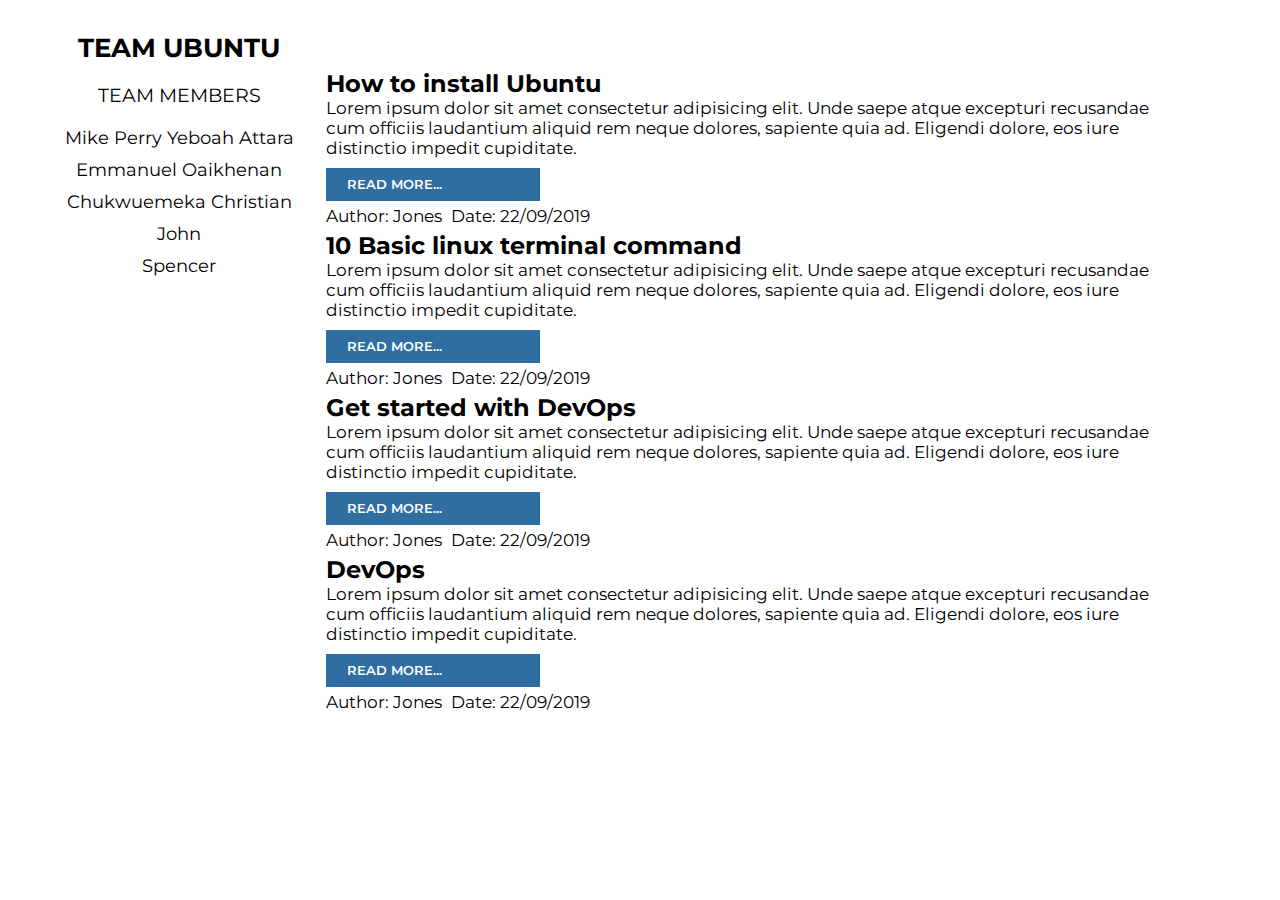
==== public/index.html @ 4057c55f "restructure" ====
<!DOCTYPE html>
<html lang="en">
  <head>
    <meta charset="UTF-8" />
    <meta name="viewport" content="width=device-width, initial-scale=1.0" />
    <meta http-equiv="X-UA-Compatible" content="ie=edge" />
    <title>Team Ubuntu</title>
    <link rel="stylesheet" href="main.css" />
  </head>
  <body>
    <div class="side-bar">
      <h1>Team Ubuntu</h1>

      <div class="team-members">
        <h3>Team members</h3>
        <ul>
          <li>Mike Perry Yeboah Attara</li>
          <li>Emmanuel Oaikhenan</li>
          <li>Chukwuemeka Christian</li>
          <li>John</li>
          <li>Spencer</li>
        </ul>
      </div>
    </div>
    <div class="main-content">
      <div class="post">
        <div class="post-heading">
          <h2>How to install Ubuntu</h2>
        </div>
        <div class="post-body">
          <p>
            Lorem ipsum dolor sit amet consectetur adipisicing elit. Unde saepe
            atque excepturi recusandae cum officiis laudantium aliquid rem neque
            dolores, sapiente quia ad. Eligendi dolore, eos iure distinctio
            impedit cupiditate.
          </p>
          <a href="#">Read more...</a>
          <span>Author: Jones</span>
          <span>Date: 22/09/2019</span>
        </div>
      </div>
      <div class="post">
        <div class="post-heading">
          <h2>10 Basic linux terminal command</h2>
        </div>
        <div class="post-body">
          <p>
            Lorem ipsum dolor sit amet consectetur adipisicing elit. Unde saepe
            atque excepturi recusandae cum officiis laudantium aliquid rem neque
            dolores, sapiente quia ad. Eligendi dolore, eos iure distinctio
            impedit cupiditate.
          </p>
          <a href="#">Read more...</a>
          <span>Author: Jones</span>
          <span>Date: 22/09/2019</span>
        </div>
      </div>
      <div class="post">
        <div class="post-heading">
          <h2>Get started with DevOps</h2>
        </div>
        <div class="post-body">
          <p>
            Lorem ipsum dolor sit amet consectetur adipisicing elit. Unde saepe
            atque excepturi recusandae cum officiis laudantium aliquid rem neque
            dolores, sapiente quia ad. Eligendi dolore, eos iure distinctio
            impedit cupiditate.
          </p>
          <a href="#">Read more...</a>
          <span>Author: Jones</span>
          <span>Date: 22/09/2019</span>
        </div>
      </div>
      <div class="post">
        <div class="post-heading">
          <h2>DevOps</h2>
        </div>
        <div class="post-body">
          <p>
            Lorem ipsum dolor sit amet consectetur adipisicing elit. Unde saepe
            atque excepturi recusandae cum officiis laudantium aliquid rem neque
            dolores, sapiente quia ad. Eligendi dolore, eos iure distinctio
            impedit cupiditate.
          </p>
          <a href="#">Read more...</a>
          <span>Author: Jones</span>
          <span>Date: 22/09/2019</span>
        </div>
      </div>
    </div>
  </body>
</html>
---- public/main.css ----
/* Font-family: Montserrat */
@import url('https://fonts.googleapis.com/css?family=Montserrat&display=swap');



* {
    margin: 0;
    padding: 0;
}

html,
body {
    font-family: 'Montserrat', sans-serif;
}

body {
    padding: 2em 4em;
    display: flex;
}

.side-bar {
    min-width: 20%;
    /* background: #000; */
    height: 100%;
    /* position: ; */
}

.side-bar h1 {
    text-transform: uppercase;
    font-size: 26px;
    font-weight: bolder;
    text-align: center;
}

.side-bar .team-members {
    margin-top: 20px;
    text-align: center;
}

.team-members h3 {
    font-weight: normal;
    text-transform: uppercase;
    margin-bottom: 20px;
}

.team-members li {
    list-style: none;
    margin-top: 10px;
    font-size: 18px;
    text-transform: capitalize;
}

.main-content {
    padding: 2em;
}

.main-content .post {
    margin: 5px 0;
}

.post-body {
    font-size: 16.5px
}

.post-body h2 {
    border-bottom: 2px solid #111;
}

.post-body a {
    text-decoration: none;
    text-transform: uppercase;
    border: 1px solid #306ea2;
    padding: 8px 20px;
    display: block;
    width: 20%;
    margin-top: 10px;
    color: #111;
    font-weight: 600;
    font-size: 12.5px;
    background: #306ea2;
    color: #fff;
}

.post-body span {
    display: inline-block;
    margin-right: 5px;
    margin-top: 5px;
}
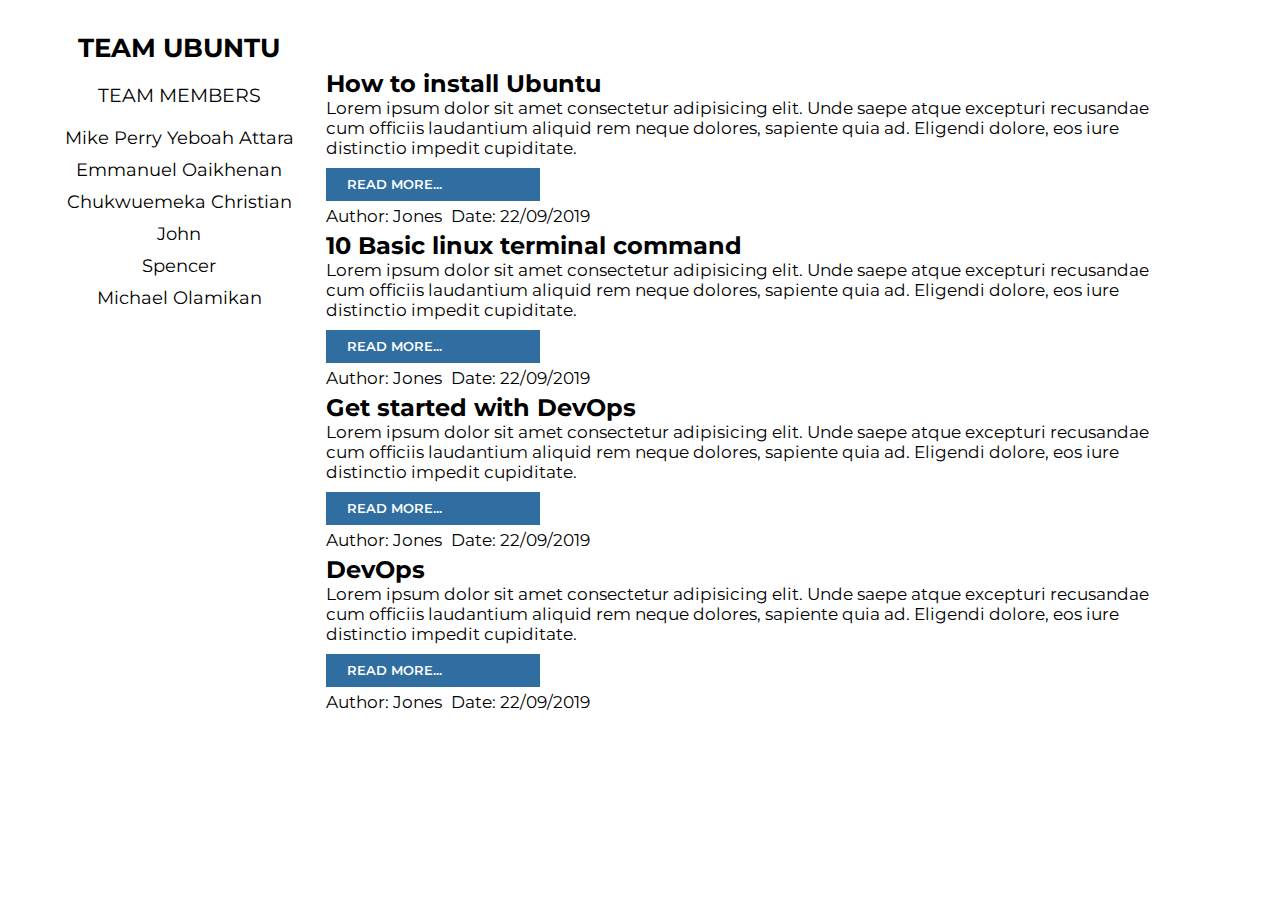
==== commit 71165be0: "added my name to the public  index file team list" ====
--- a/public/index.html
+++ b/public/index.html
@@ -19,6 +19,7 @@
           <li>Chukwuemeka Christian</li>
           <li>John</li>
           <li>Spencer</li>
+          <li>Michael Olamikan</li>
         </ul>
       </div>
     </div>
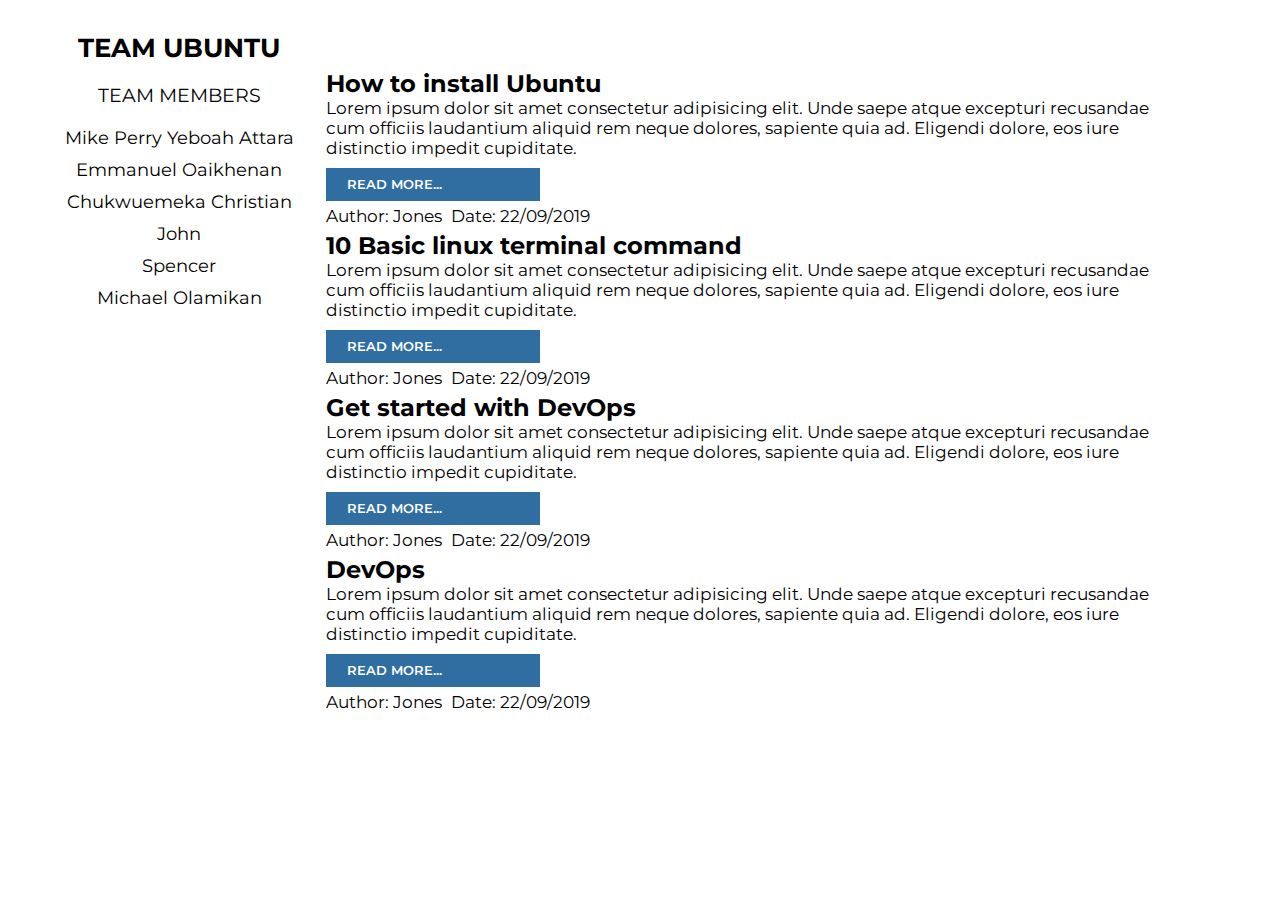
==== commit 8a51bf66: "test upload" ====
--- a/public/index.html
+++ b/public/index.html
@@ -4,7 +4,7 @@
     <meta charset="UTF-8" />
     <meta name="viewport" content="width=device-width, initial-scale=1.0" />
     <meta http-equiv="X-UA-Compatible" content="ie=edge" />
-    <title>Team Ubuntu</title>
+    <title>Team Ubuntu on</title>
     <link rel="stylesheet" href="main.css" />
   </head>
   <body>
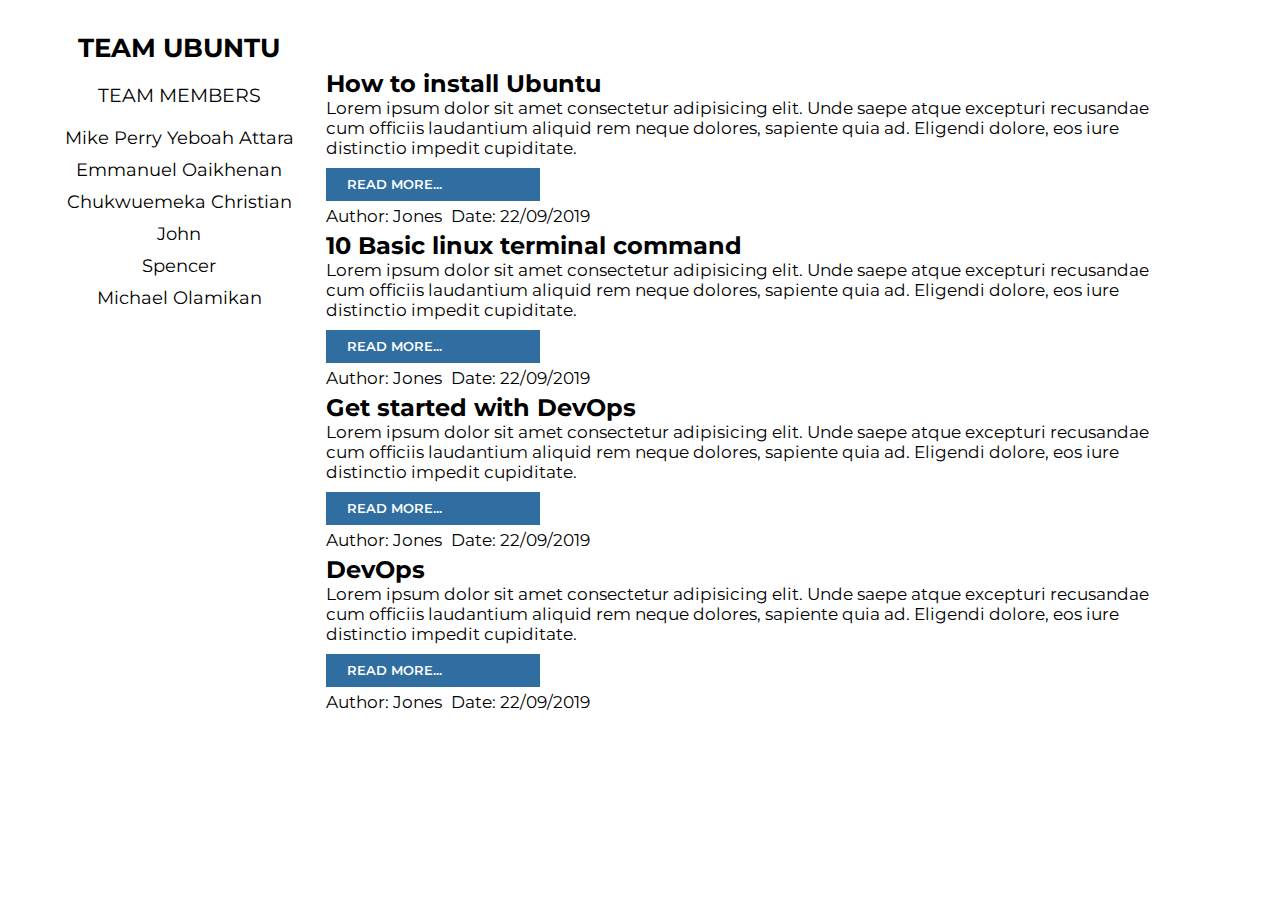
==== commit 07dd0682: "final update for autodeploy" ====
--- a/public/index.html
+++ b/public/index.html
@@ -4,7 +4,7 @@
     <meta charset="UTF-8" />
     <meta name="viewport" content="width=device-width, initial-scale=1.0" />
     <meta http-equiv="X-UA-Compatible" content="ie=edge" />
-    <title>Team Ubuntu on</title>
+    <title>Team Ubuntu</title>
     <link rel="stylesheet" href="main.css" />
   </head>
   <body>
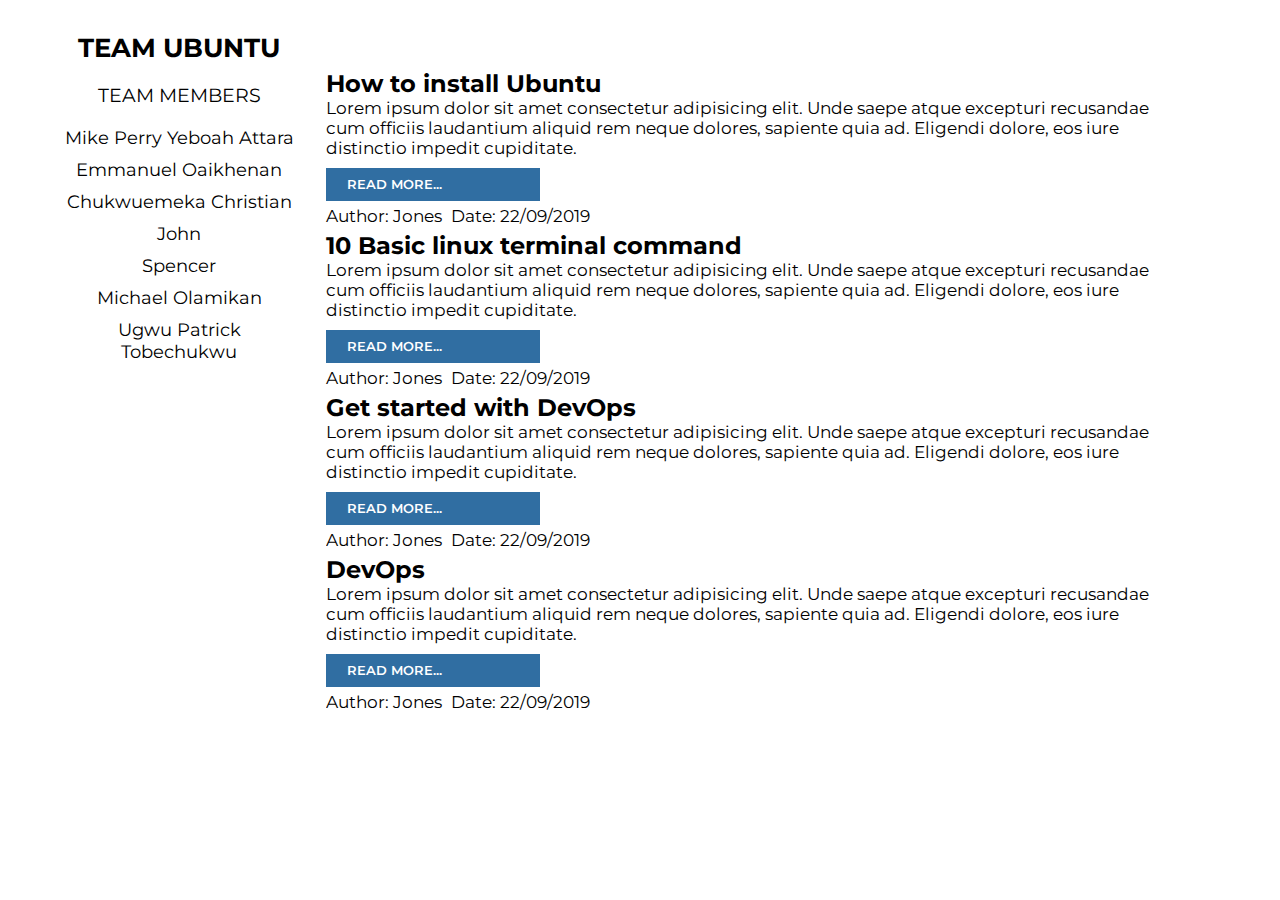
==== commit e7901f91: "add ugwu on team list" ====
--- a/public/index.html
+++ b/public/index.html
@@ -20,6 +20,7 @@
           <li>John</li>
           <li>Spencer</li>
           <li>Michael Olamikan</li>
+          <li>Ugwu Patrick Tobechukwu</li>
         </ul>
       </div>
     </div>
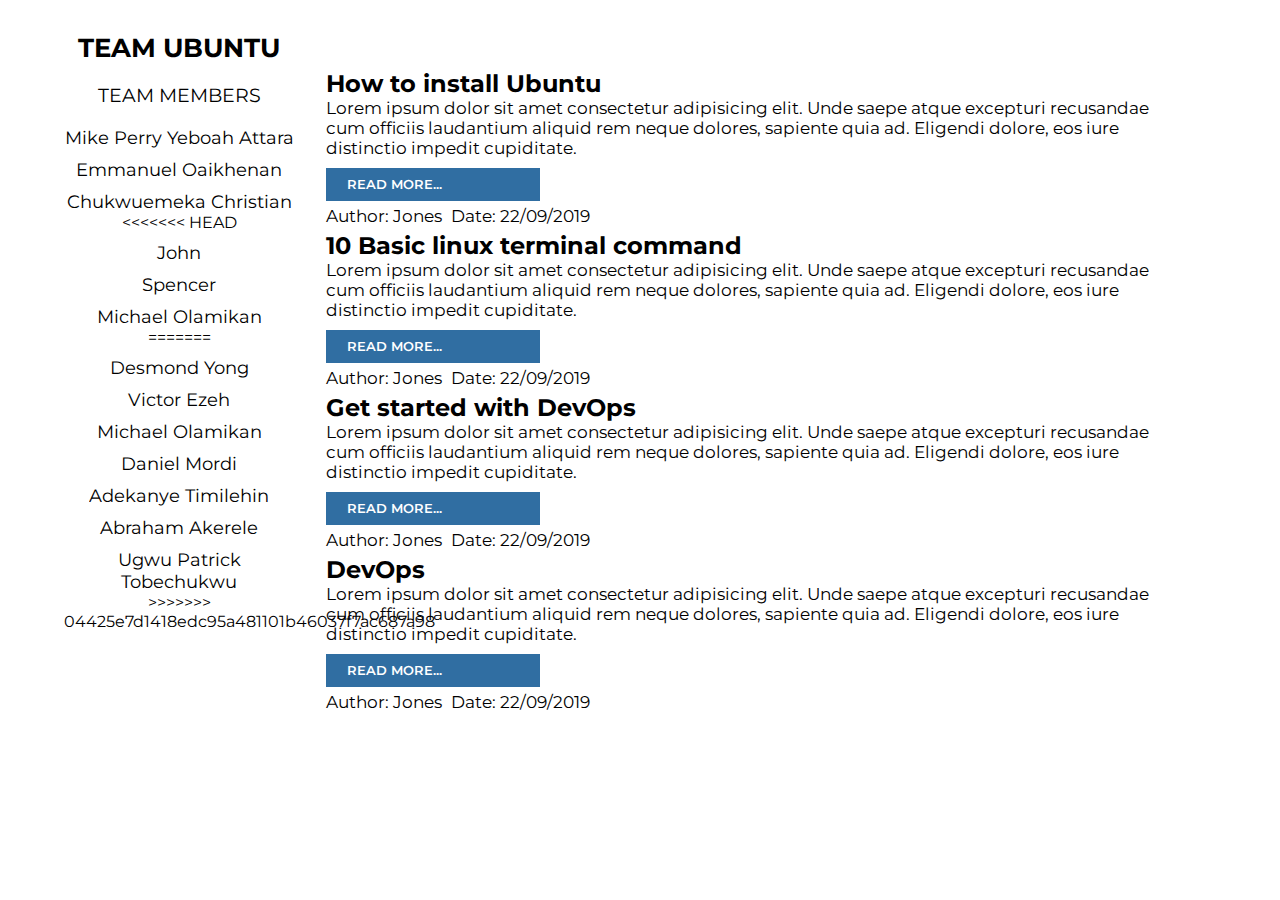
==== commit c7772a31: "update" ====
--- a/public/index.html
+++ b/public/index.html
@@ -17,10 +17,19 @@
           <li>Mike Perry Yeboah Attara</li>
           <li>Emmanuel Oaikhenan</li>
           <li>Chukwuemeka Christian</li>
+<<<<<<< HEAD
           <li>John</li>
           <li>Spencer</li>
           <li>Michael Olamikan</li>
+=======
+          <li>Desmond Yong</li>
+          <li>Victor Ezeh</li>
+          <li>Michael Olamikan</li>
+          <li>Daniel Mordi</li>
+          <li>Adekanye Timilehin</li>
+          <li>Abraham Akerele</li>
           <li>Ugwu Patrick Tobechukwu</li>
+>>>>>>> 04425e7d1418edc95a481101b46037f7ac687a98
         </ul>
       </div>
     </div>
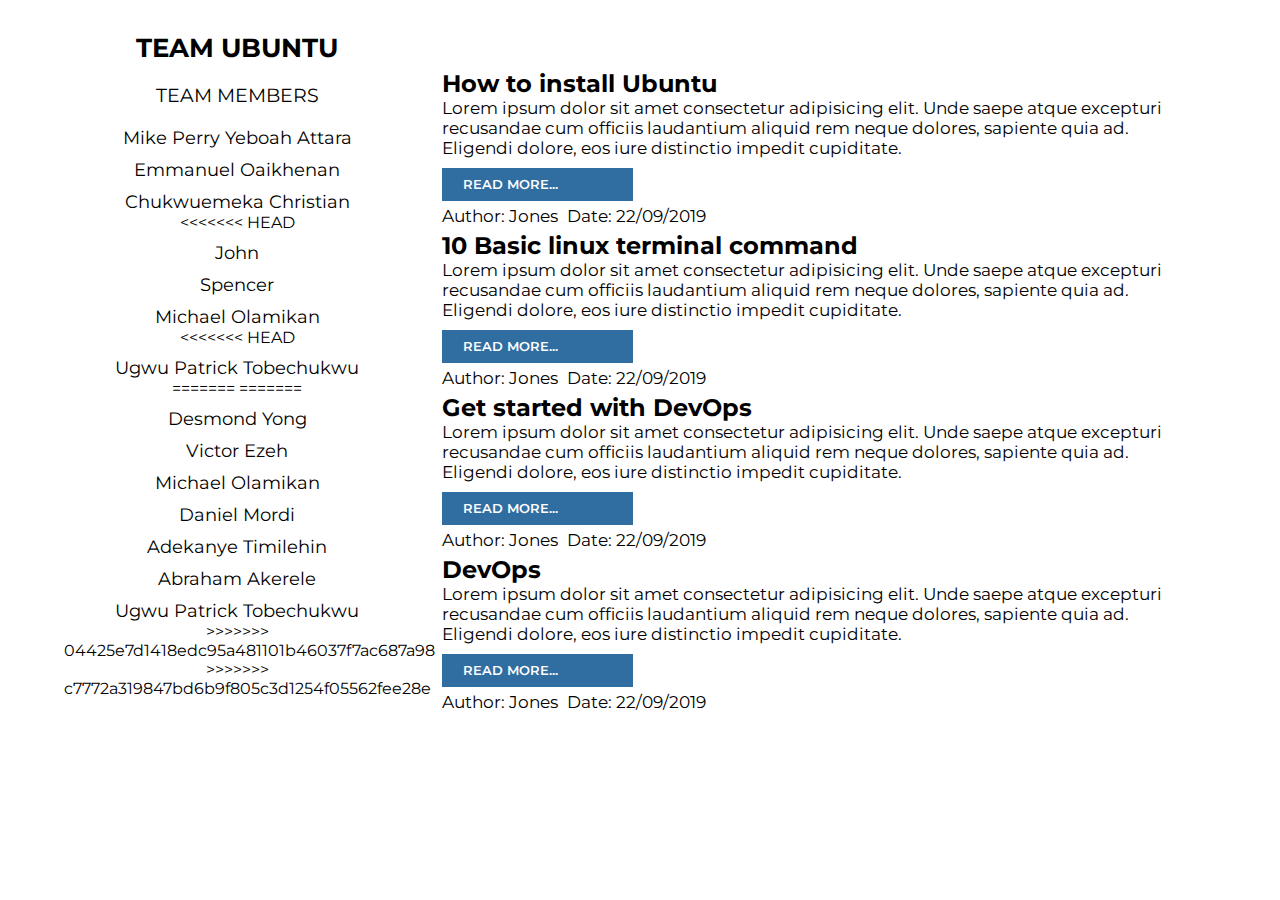
==== commit 1c240f42: "update" ====
--- a/public/index.html
+++ b/public/index.html
@@ -21,6 +21,9 @@
           <li>John</li>
           <li>Spencer</li>
           <li>Michael Olamikan</li>
+<<<<<<< HEAD
+          <li>Ugwu Patrick Tobechukwu</li>
+=======
 =======
           <li>Desmond Yong</li>
           <li>Victor Ezeh</li>
@@ -30,6 +33,7 @@
           <li>Abraham Akerele</li>
           <li>Ugwu Patrick Tobechukwu</li>
 >>>>>>> 04425e7d1418edc95a481101b46037f7ac687a98
+>>>>>>> c7772a319847bd6b9f805c3d1254f05562fee28e
         </ul>
       </div>
     </div>
